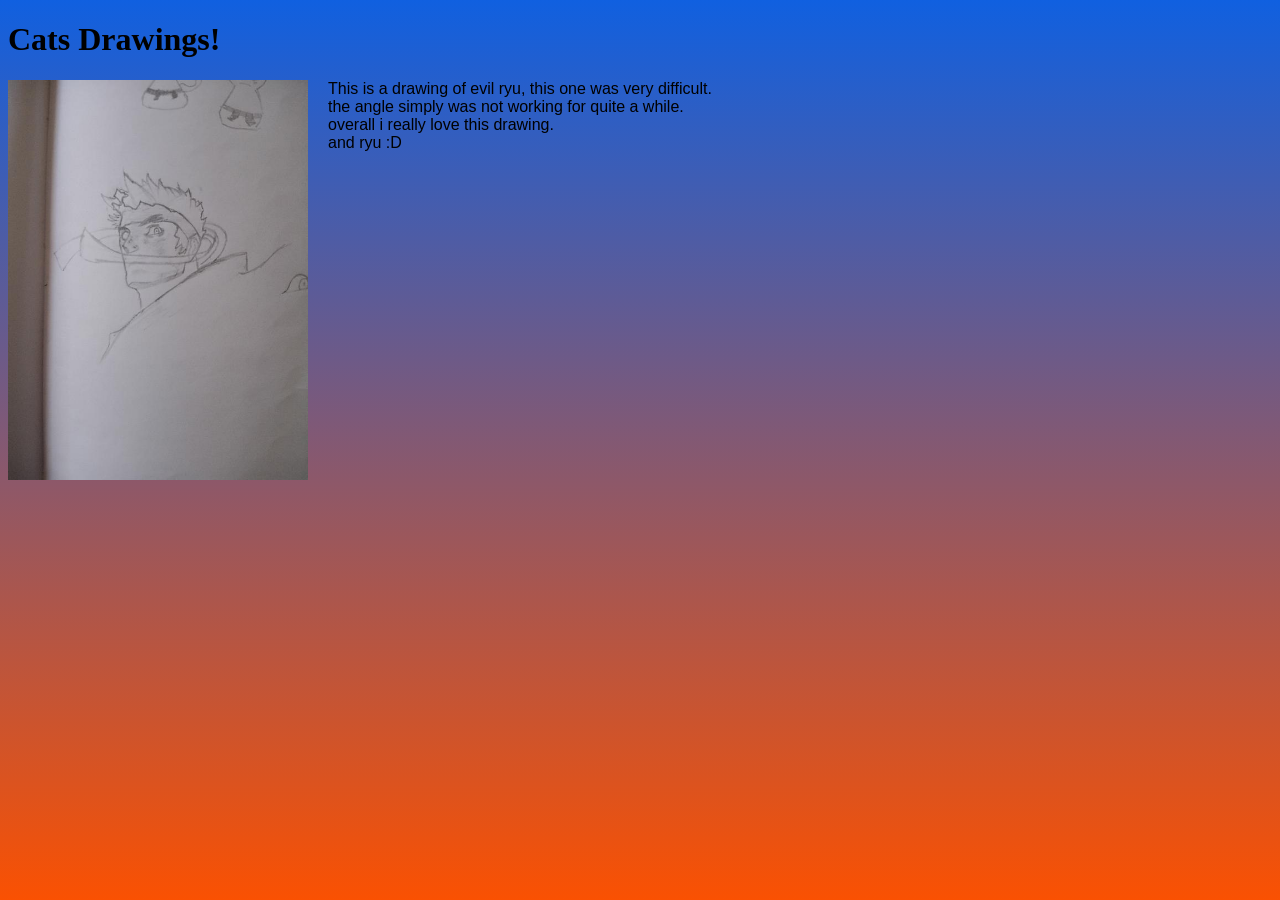
==== pages/drawings.html @ 2263cb75 "added the pages folder and images folder and some content in it" ====
<!doctype html>
<html lang="en">
  <head>
    <meta charset="UTF-8" />
    <meta name="viewport" content="width=device-width, initial-scale=1.0" />
    <title>Drawings!</title>
    <link rel="stylesheet" href="../style.css" />
  </head>
  <body>
    <h1>Cats Drawings!</h1>
    <img src="../images/evil-ryu.png" alt="E.Ryu" />
    <p>
      This is a drawing of evil ryu, this one was very difficult. <br />the
      angle simply was not working for quite a while. <br />overall i really
      love this drawing. <br />and ryu :D
    </p>
  </body>
</html>
---- style.css ----
body {
    background: linear-gradient(to top,rgb(250, 81, 2), rgb(16, 96, 224));
    background-repeat: no-repeat;
    background-attachment: fixed;
    
}

img {
    width: 300px;
    height: auto;
    float: left;
    margin-right: 20px;
}
p {
    font-family: 'Gill Sans', 'Gill Sans MT', Calibri, 'Trebuchet MS', sans-serif;
}
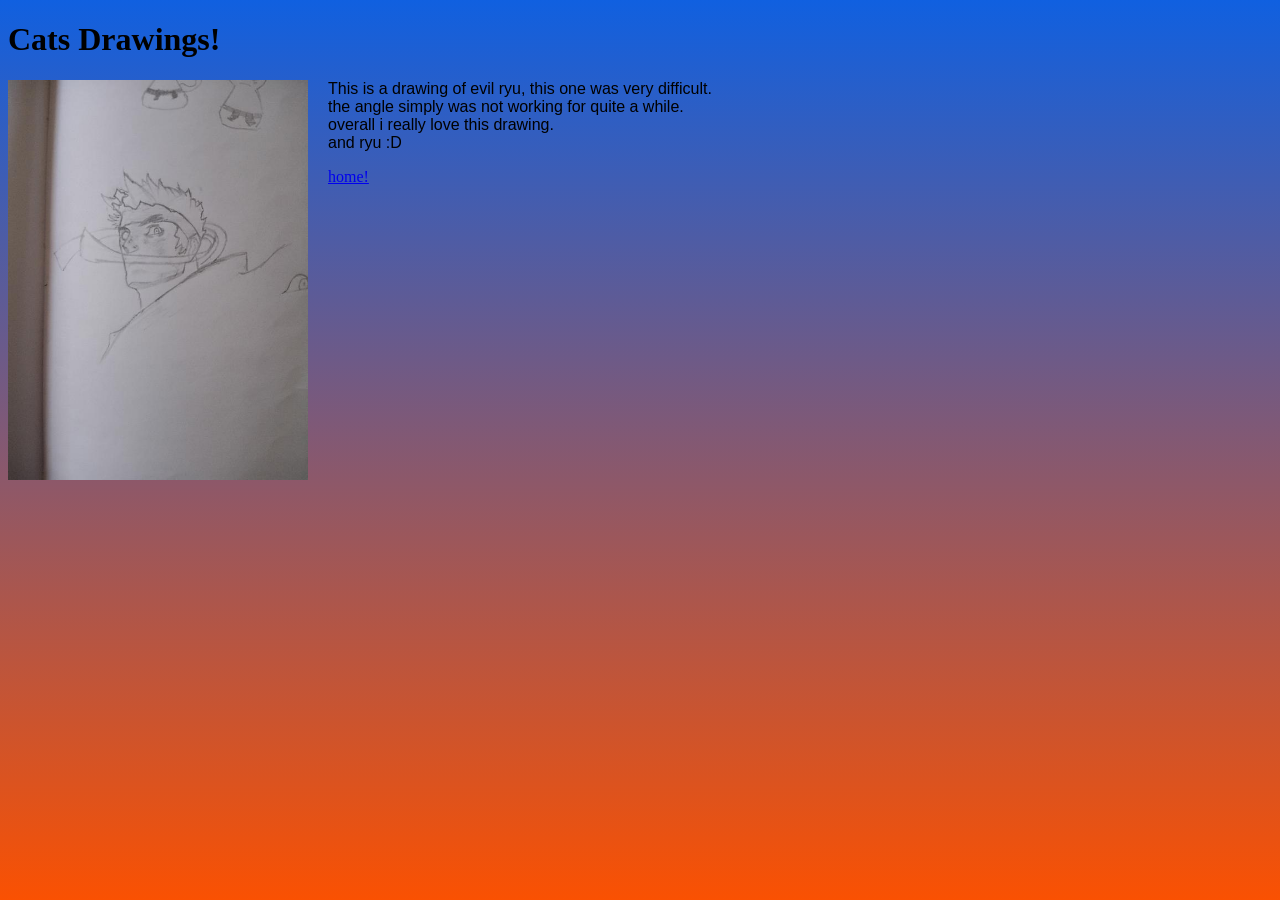
==== commit 8c0f27f8: "added home button to drawings.html" ====
--- a/pages/drawings.html
+++ b/pages/drawings.html
@@ -14,5 +14,6 @@
       angle simply was not working for quite a while. <br />overall i really
       love this drawing. <br />and ryu :D
     </p>
+    <a href="../index.html"> home!</a>
   </body>
 </html>
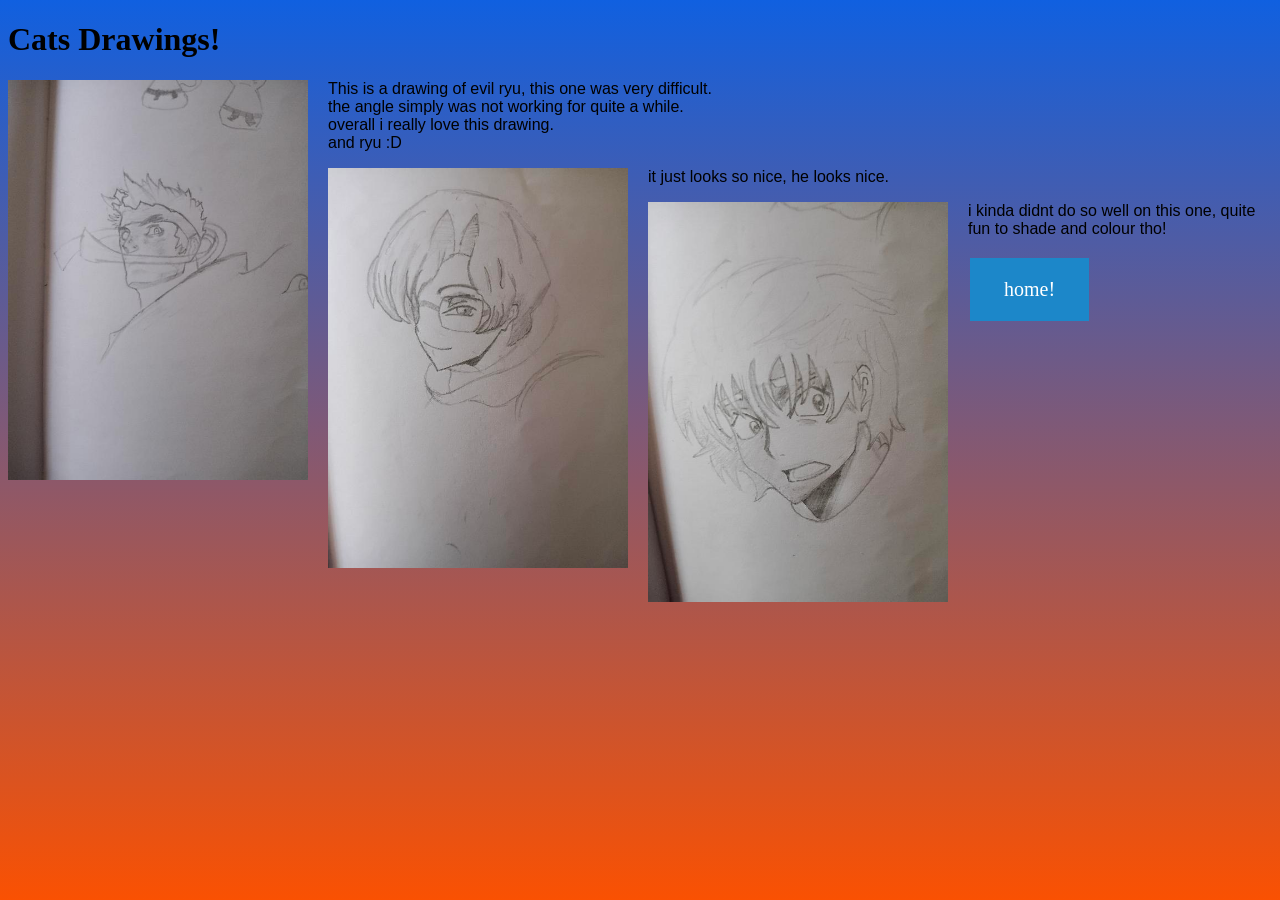
==== commit 181fd0e0: "added more images and fixed float" ====
--- a/pages/drawings.html
+++ b/pages/drawings.html
@@ -8,12 +8,19 @@
   </head>
   <body>
     <h1>Cats Drawings!</h1>
-    <img src="../images/evil-ryu.png" alt="E.Ryu" />
+    <img class="right" src="../images/evil-ryu.png" alt="E.Ryu" />
     <p>
       This is a drawing of evil ryu, this one was very difficult. <br />the
       angle simply was not working for quite a while. <br />overall i really
       love this drawing. <br />and ryu :D
     </p>
-    <a href="../index.html"> home!</a>
+
+    <img class="right" src="../images/lloyd.jpg" alt="Lloyd" />
+    <p>it just looks so nice, he looks nice.</p>
+    <img class="left" src="../images/suzaku.jpg" alt="Suzaku" />
+    <p>
+      i kinda didnt do so well on this one, quite fun to shade and colour tho!
+    </p>
+    <a id="dr_home" class="button" href="../index.html"> home!</a>
   </body>
 </html>
--- a/style.css
+++ b/style.css
@@ -5,12 +5,24 @@
     
 }
 
-img {
+.right {
     width: 300px;
     height: auto;
     float: left;
     margin-right: 20px;
 }
+
+.left {
+    width: 300px;
+    height: auto;
+    float: left;
+    margin-right: 20px;
+}
+
 p {
     font-family: 'Gill Sans', 'Gill Sans MT', Calibri, 'Trebuchet MS', sans-serif;
+}
+.button { background-color: #1c87c9; border: none; color: white; padding: 20px 34px; text-align: center; text-decoration: none; display: inline-block; font-size: 20px; margin: 4px 2px; cursor: pointer; }
+#dr_home { position: sticky;
+    top: 0px;
 }
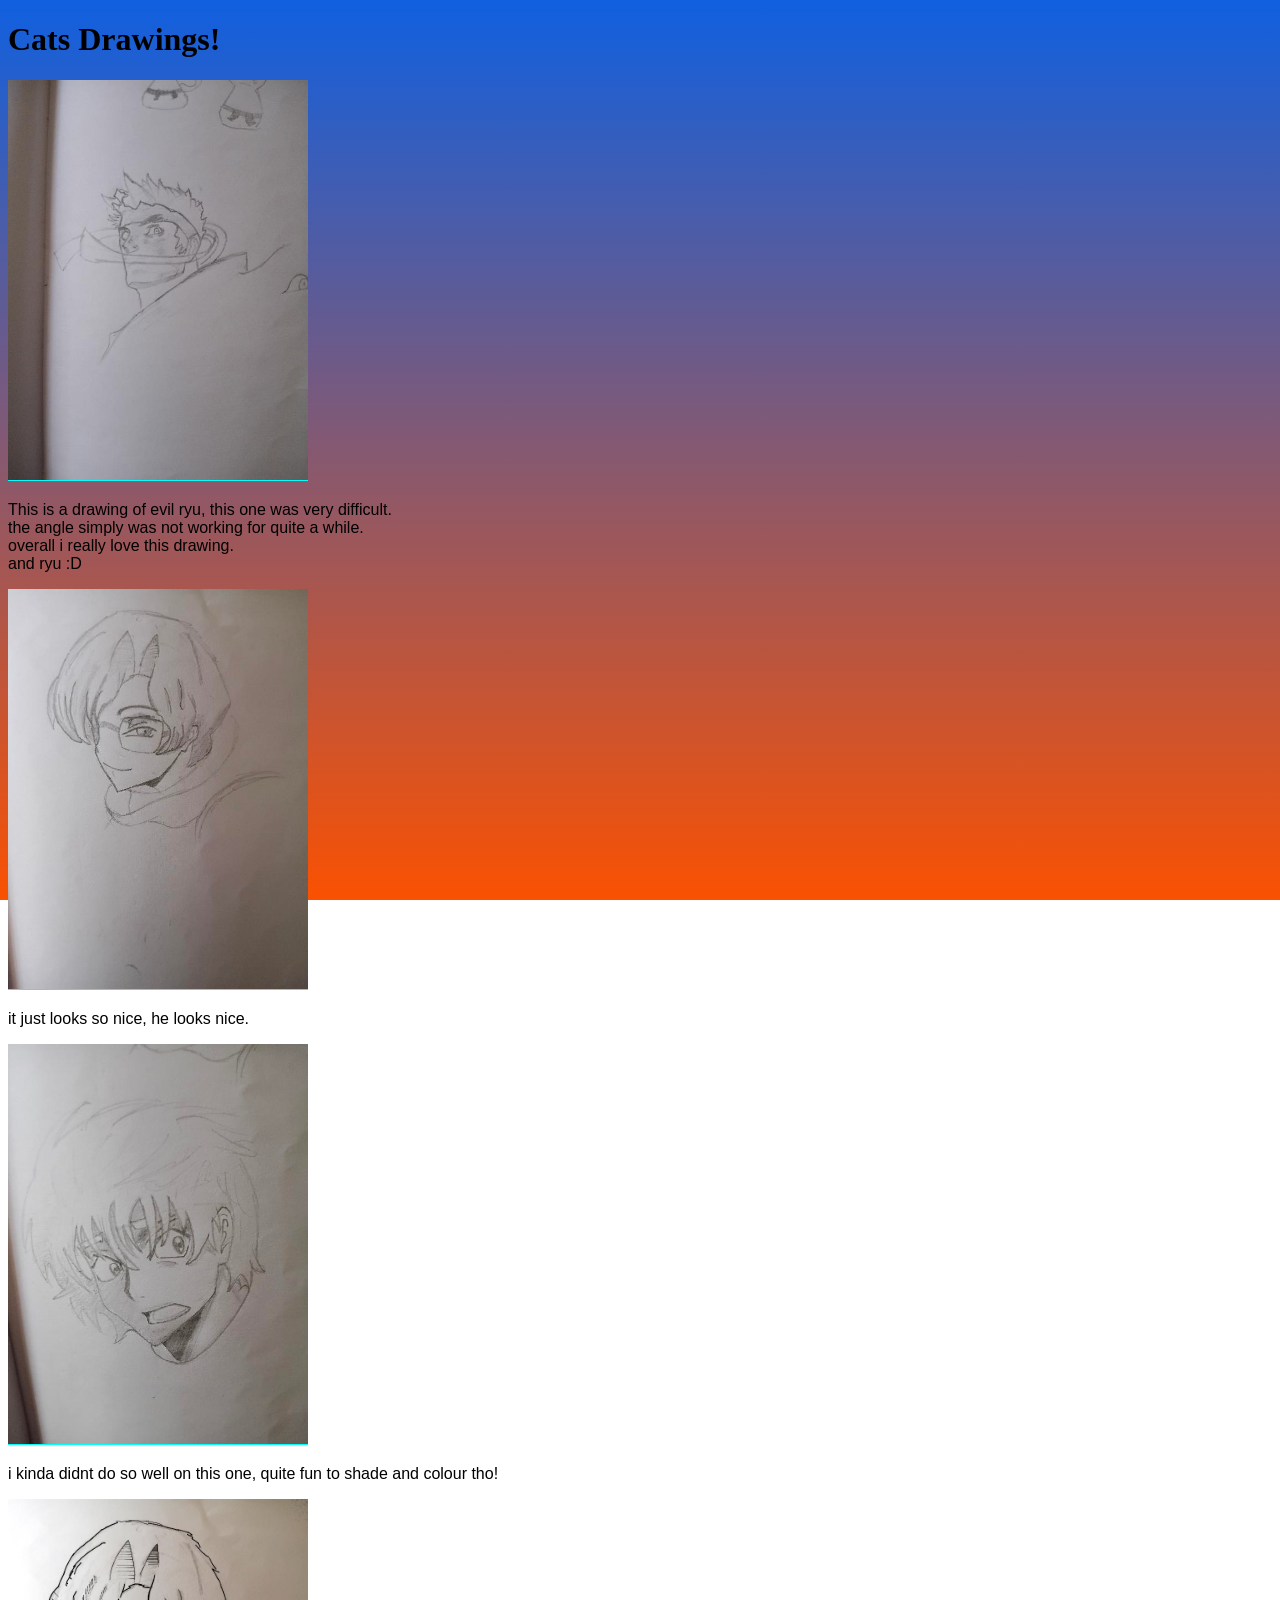
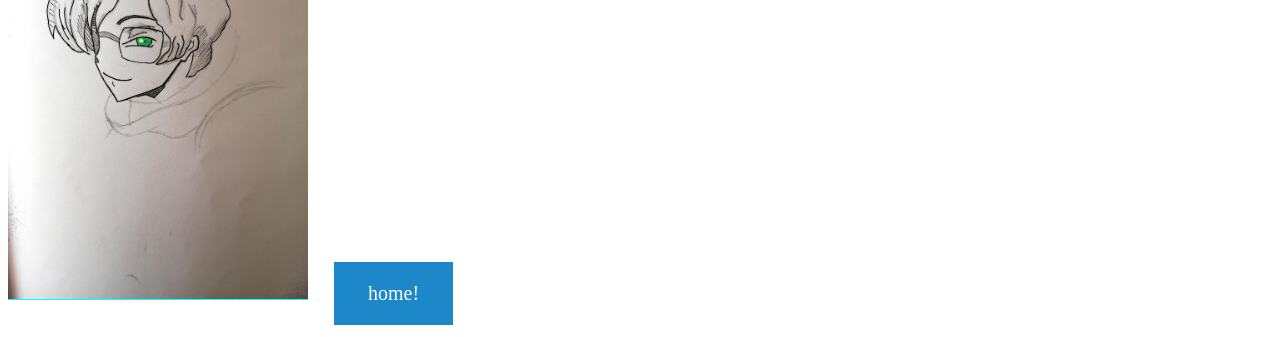
==== commit e1d64cac: "fixed some stuff" ====
--- a/pages/drawings.html
+++ b/pages/drawings.html
@@ -9,18 +9,23 @@
   <body>
     <h1>Cats Drawings!</h1>
     <img class="right" src="../images/evil-ryu.png" alt="E.Ryu" />
-    <p>
+    <p class="border">
       This is a drawing of evil ryu, this one was very difficult. <br />the
       angle simply was not working for quite a while. <br />overall i really
       love this drawing. <br />and ryu :D
     </p>
 
     <img class="right" src="../images/lloyd.jpg" alt="Lloyd" />
-    <p>it just looks so nice, he looks nice.</p>
-    <img class="left" src="../images/suzaku.jpg" alt="Suzaku" />
-    <p>
+    <p class="border">it just looks so nice, he looks nice.</p>
+    <img class="right" src="../images/suzaku.jpg" alt="Suzaku" />
+    <p class="border">
       i kinda didnt do so well on this one, quite fun to shade and colour tho!
     </p>
+    <img
+      class="right"
+      src="../images/752371653_1652765776208002_4352651368624303156_n.jpg"
+      alt=""
+    />
     <a id="dr_home" class="button" href="../index.html"> home!</a>
   </body>
 </html>
--- a/style.css
+++ b/style.css
@@ -8,15 +8,9 @@
 .right {
     width: 300px;
     height: auto;
-    float: left;
+    float: left, top;
     margin-right: 20px;
-}
-
-.left {
-    width: 300px;
-    height: auto;
-    float: left;
-    margin-right: 20px;
+    border-bottom: 1px solid cyan;
 }
 
 p {
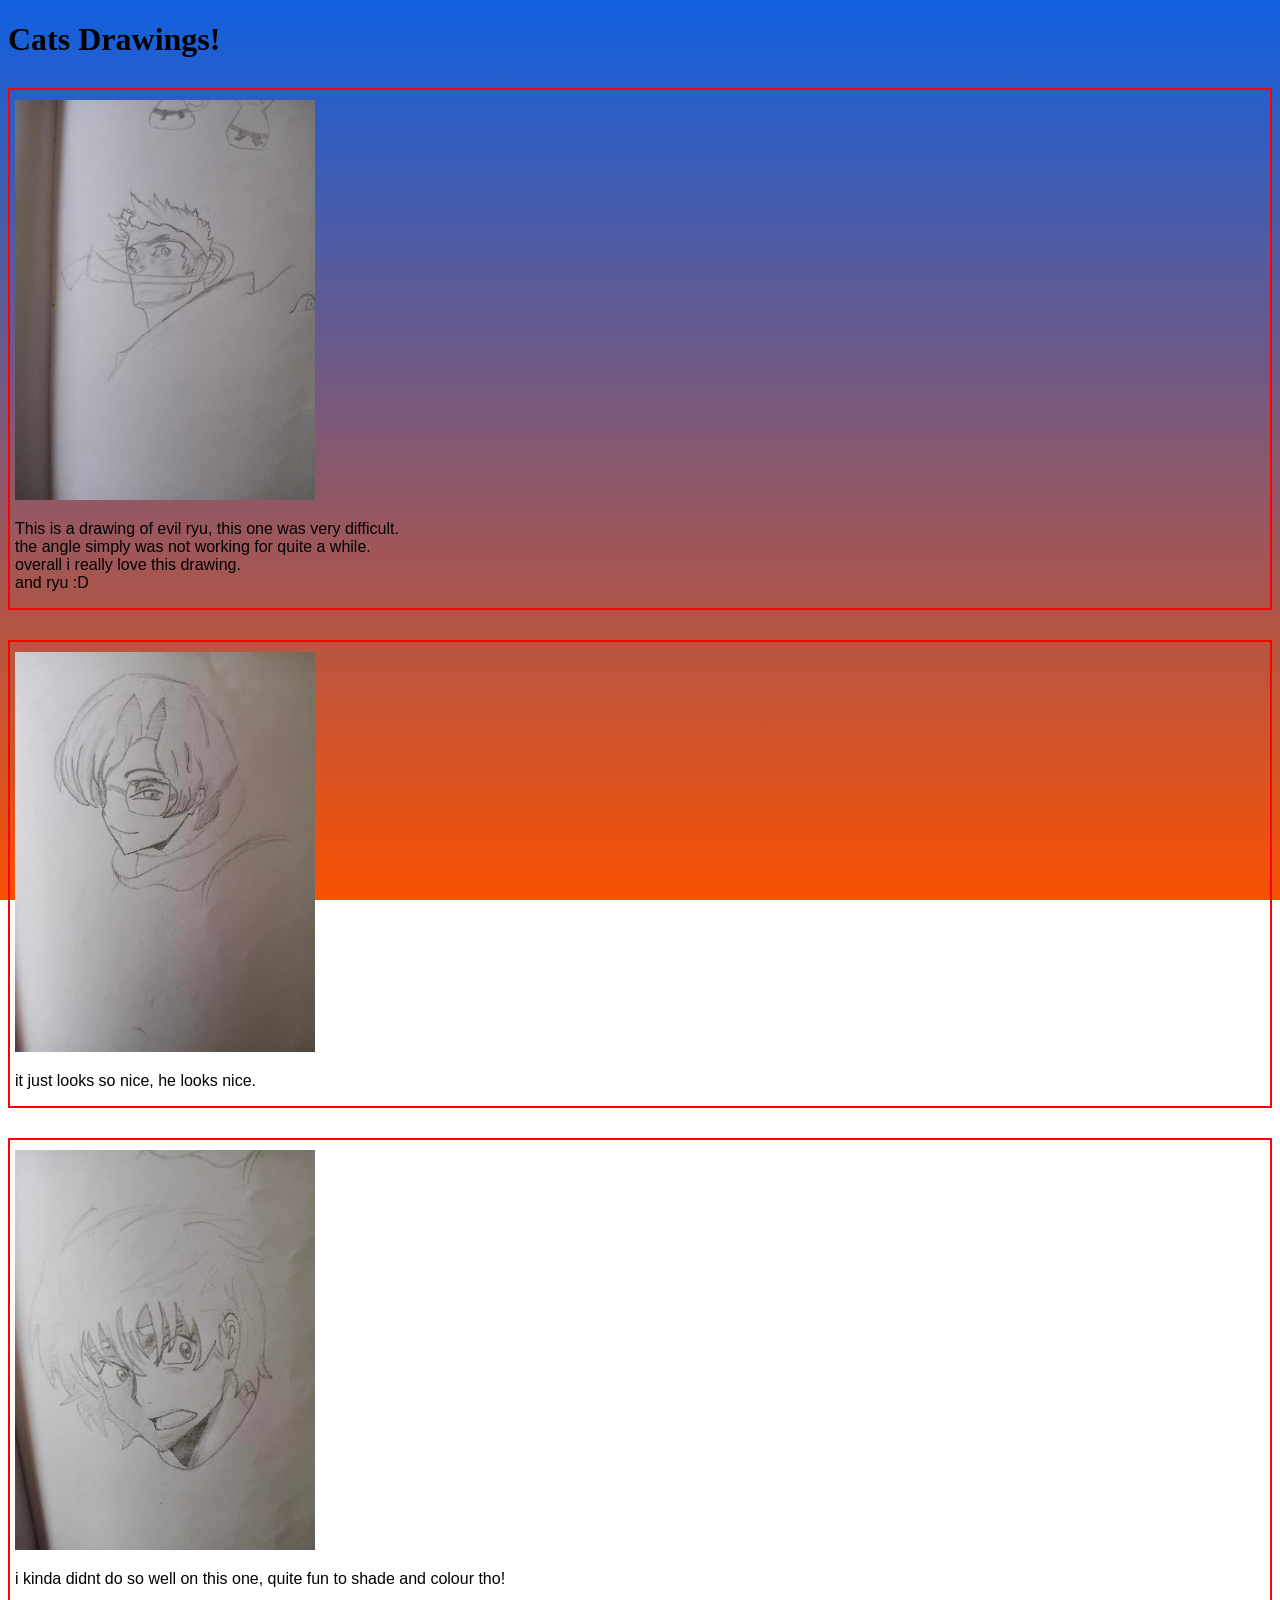
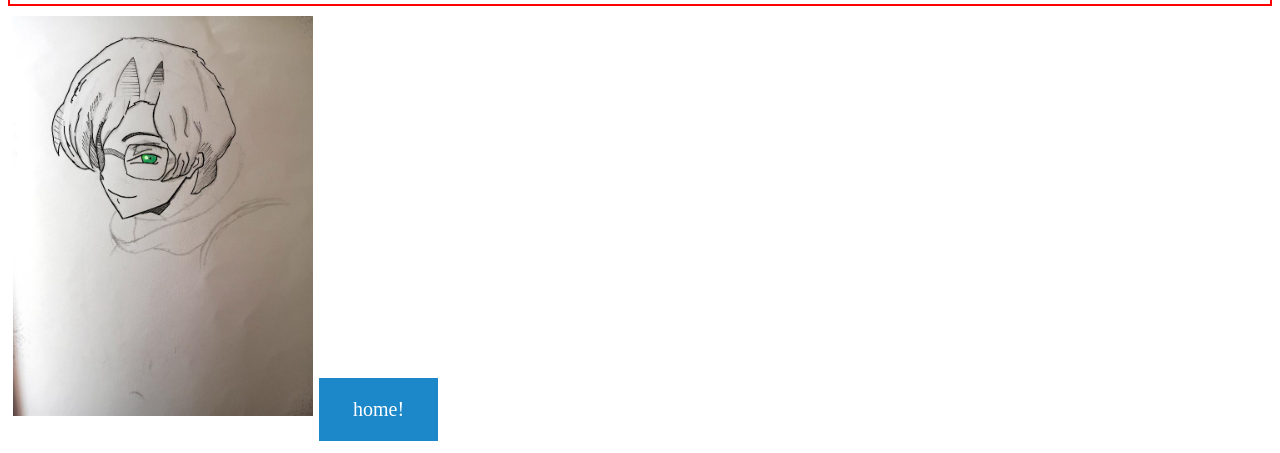
==== commit adb67dcb: "added borders, to be fixed later" ====
--- a/pages/drawings.html
+++ b/pages/drawings.html
@@ -8,19 +8,24 @@
   </head>
   <body>
     <h1>Cats Drawings!</h1>
-    <img class="right" src="../images/evil-ryu.png" alt="E.Ryu" />
-    <p class="border">
-      This is a drawing of evil ryu, this one was very difficult. <br />the
-      angle simply was not working for quite a while. <br />overall i really
-      love this drawing. <br />and ryu :D
-    </p>
-
-    <img class="right" src="../images/lloyd.jpg" alt="Lloyd" />
-    <p class="border">it just looks so nice, he looks nice.</p>
-    <img class="right" src="../images/suzaku.jpg" alt="Suzaku" />
-    <p class="border">
-      i kinda didnt do so well on this one, quite fun to shade and colour tho!
-    </p>
+    <div>
+      <img class="right" src="../images/evil-ryu.png" alt="E.Ryu" />
+      <p class="border">
+        This is a drawing of evil ryu, this one was very difficult. <br />the
+        angle simply was not working for quite a while. <br />overall i really
+        love this drawing. <br />and ryu :D
+      </p>
+    </div>
+    <div>
+      <img class="right" src="../images/lloyd.jpg" alt="Lloyd" />
+      <p class="border">it just looks so nice, he looks nice.</p>
+    </div>
+    <div>
+      <img class="right" src="../images/suzaku.jpg" alt="Suzaku" />
+      <p class="border">
+        i kinda didnt do so well on this one, quite fun to shade and colour tho!
+      </p>
+    </div>
     <img
       class="right"
       src="../images/752371653_1652765776208002_4352651368624303156_n.jpg"
--- a/style.css
+++ b/style.css
@@ -9,14 +9,22 @@
     width: 300px;
     height: auto;
     float: left, top;
-    margin-right: 20px;
-    border-bottom: 1px solid cyan;
+    margin-left: 5px;
+    margin-top: 10px;
 }
 
 p {
-    font-family: 'Gill Sans', 'Gill Sans MT', Calibri, 'Trebuchet MS', sans-serif;
+    font-family: 'Gill Sans', 'Gill Sans MT', Calibri, 'Trebuchet MS', sans-serif; margin-left: 5px;
 }
 .button { background-color: #1c87c9; border: none; color: white; padding: 20px 34px; text-align: center; text-decoration: none; display: inline-block; font-size: 20px; margin: 4px 2px; cursor: pointer; }
 #dr_home { position: sticky;
     top: 0px;
+}
+
+div {
+    border-left: 2px outset red;
+    border-bottom:2px inset red ;
+    margin-top: 30px;
+    border-top:outset 2px red ;
+    border-right: inset 2px red;
 }
